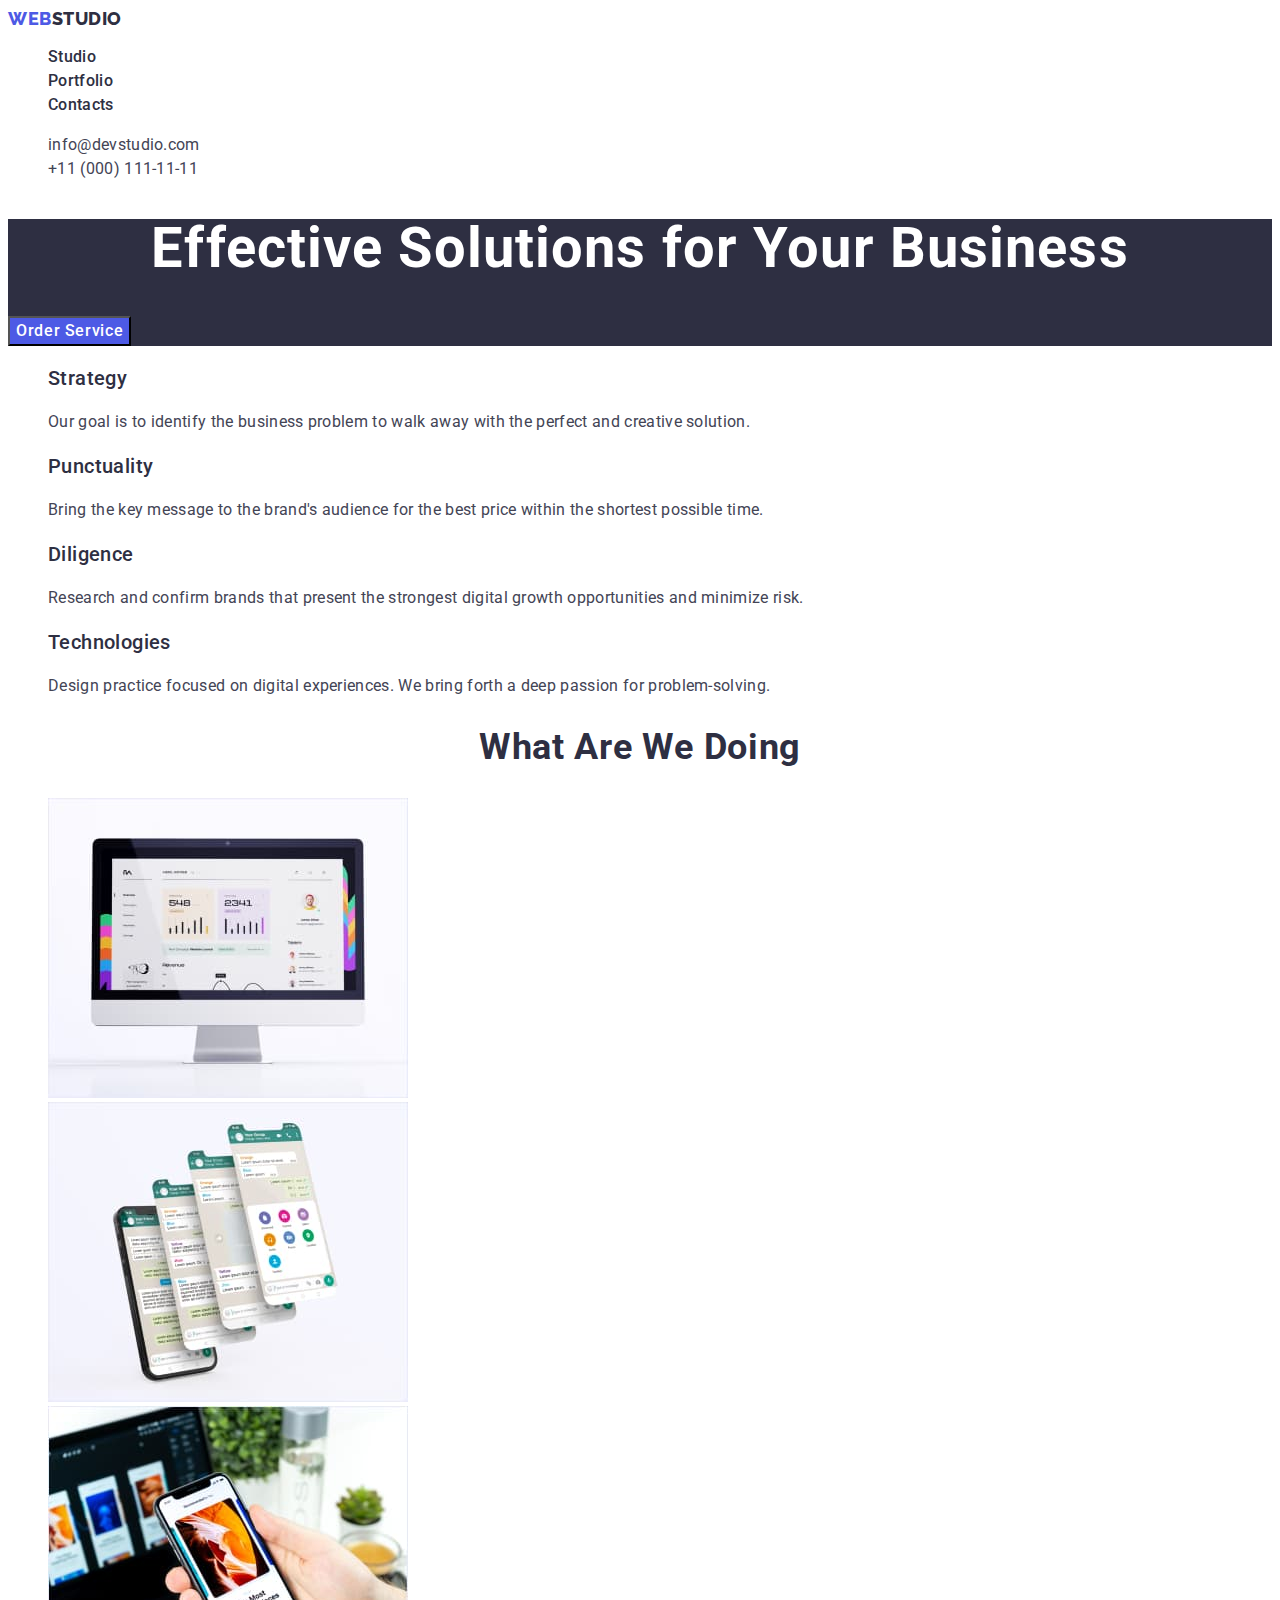
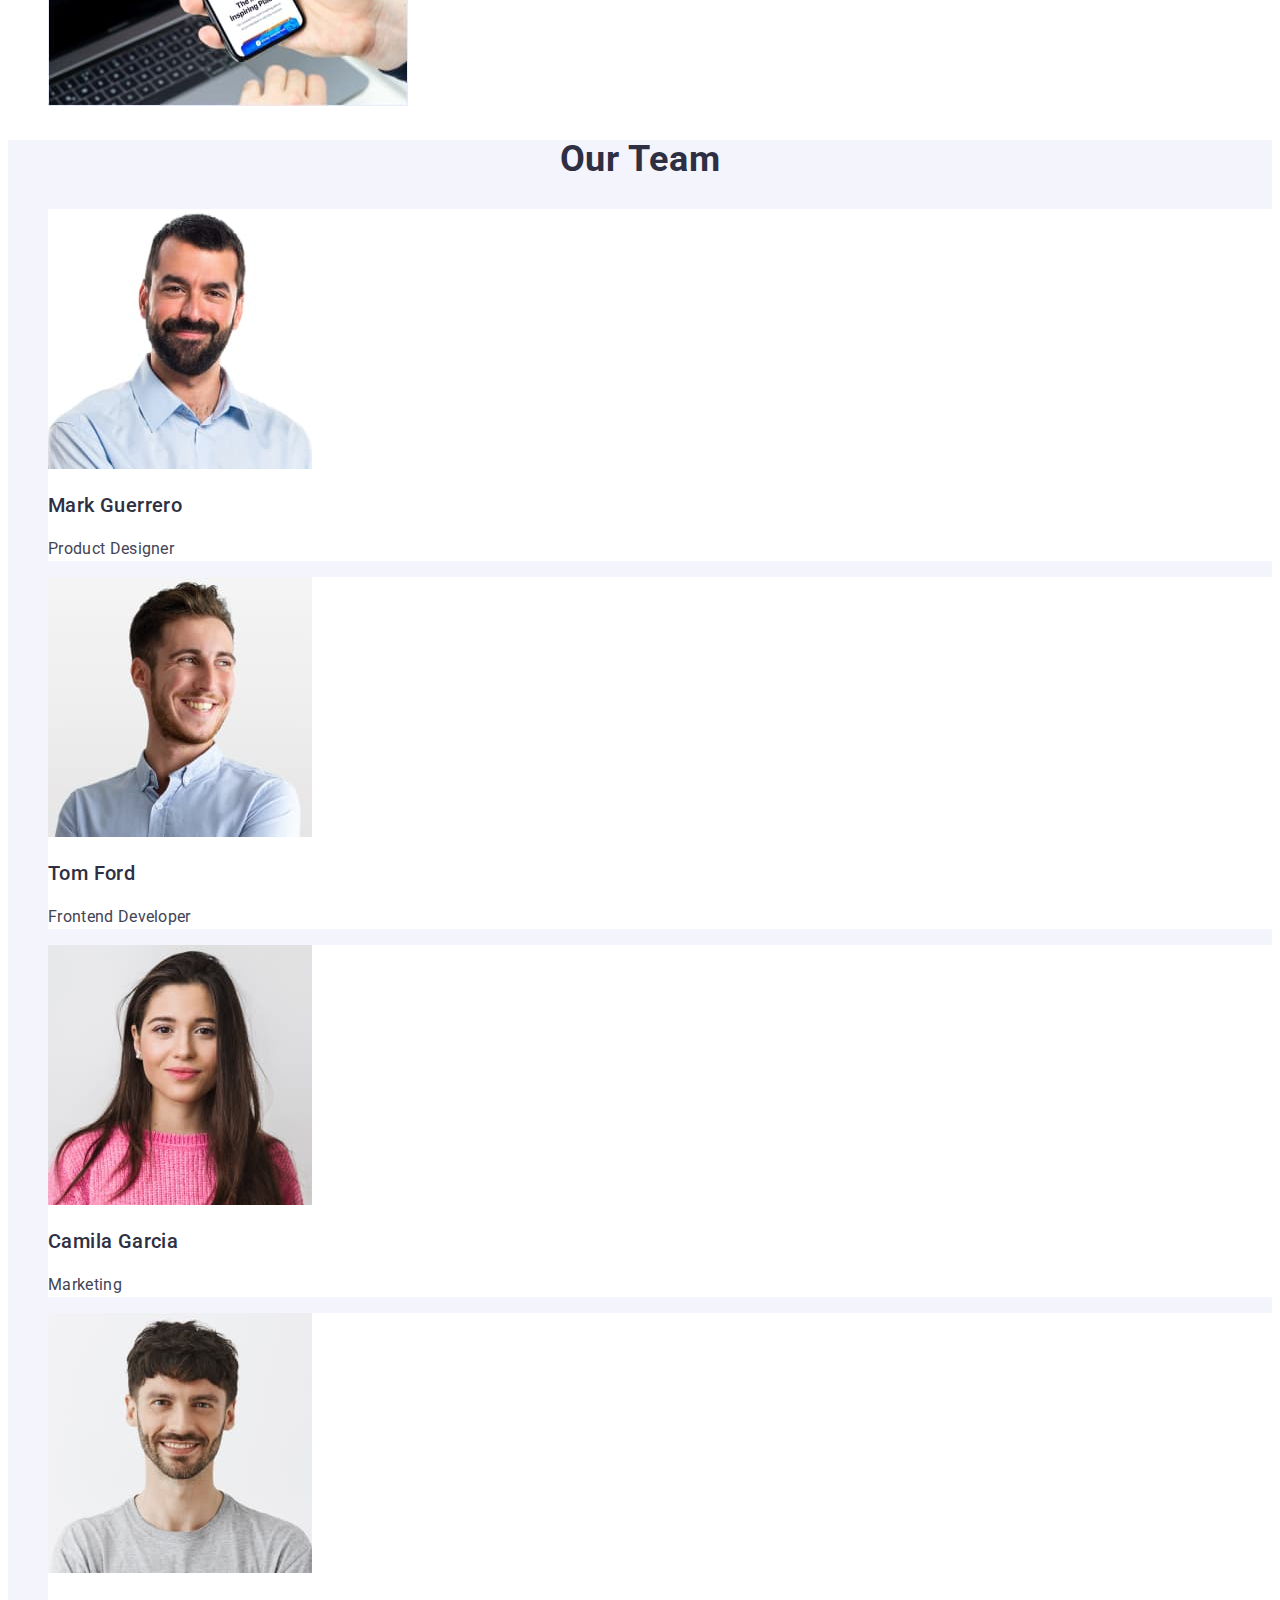
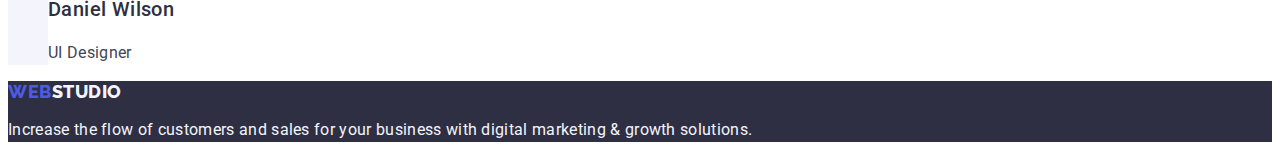
==== index.html @ 3f288031 "Initial commit" ====
<!DOCTYPE html>
<html lang="en">
  <head>
    <meta charset="UTF-8" />
    <meta http-equiv="X-UA-Compatible" content="IE=edge" />
    <meta name="viewport" content="width=device-width, initial-scale=1.0" />
    <title>Web Studio</title>
    <link rel="preconnect" href="https://fonts.googleapis.com" />
    <link rel="preconnect" href="https://fonts.gstatic.com" crossorigin />
    <link
      href="https://fonts.googleapis.com/css2?family=Raleway:wght@800&family=Roboto:wght@400;500;700&display=swap"
      rel="stylesheet"
    />
    <link rel="stylesheet" href="./css/styles.css" />
  </head>
  <body>
    <!-- Header -->
    <header class="page-header">
      <nav class="page-nav">
        <a class="logo link" href="./index.html"
          >Web<span class="logo-studio">Studio</span></a
        >
        <ul class="menu list">
          <li class="menu-item">
            <a class="menu-link link" href="./index.html">Studio</a>
          </li>
          <li class="menu-item">
            <a class="menu-link link" href="./portfolio.html">Portfolio</a>
          </li>
          <li class="menu-item">
            <a class="menu-link link" href="">Contacts</a>
          </li>
        </ul>
      </nav>
      <address class="header-address">
        <ul class="address list">
          <li>
            <a class="contact-link link" href="mailto:info@devstudio.com"
              >info@devstudio.com</a
            >
          </li>
          <li>
            <a class="contact-link link" href="tel:+110001111111"
              >+11 (000) 111-11-11</a
            >
          </li>
        </ul>
      </address>
    </header>
    <main>
      <!-- Hero -->
      <section class="hero">
        <h1 class="hero-title">Effective Solutions for Your Business</h1>
        <button class="hero-btn" type="button">Order Service</button>
      </section>
      <!-- Activities -->
      <section>
        <h2 class="activities-title" hidden>Mission</h2>
        <ul class="list">
          <li>
            <h3 class="subtitle">Strategy</h3>
            <p class="paragrapth">
              Our goal is to identify the business problem to walk away with the
              perfect and creative solution.
            </p>
          </li>
          <li>
            <h3 class="subtitle">Punctuality</h3>
            <p class="paragrapth">
              Bring the key message to the brand's audience for the best price
              within the shortest possible time.
            </p>
          </li>
          <li>
            <h3 class="subtitle">Diligence</h3>
            <p class="paragrapth">
              Research and confirm brands that present the strongest digital
              growth opportunities and minimize risk.
            </p>
          </li>
          <li>
            <h3 class="subtitle">Technologies</h3>
            <p class="paragrapth">
              Design practice focused on digital experiences. We bring forth a
              deep passion for problem-solving.
            </p>
          </li>
        </ul>
      </section>
      <!-- What are we doing -->
      <section>
        <h2 class="main-title doing-title">What are we doing</h2>
        <ul class="list">
          <li>
            <img
              src="./images/img_1.jpg"
              alt="computer monitor"
              width="360"
              height="300"
            />
          </li>
          <li>
            <img
              src="./images/img_2.jpg"
              alt="duplicate phone screens"
              width="360"
              height="300"
            />
          </li>
          <li>
            <img
              src="./images/img_3.jpg"
              alt="sync your phone and computer"
              width="360"
              height="300"
            />
          </li>
        </ul>
      </section>
      <!-- Our Team -->
      <section class="our-team">
        <h2 class="main-title doing-title">Our Team</h2>
        <ul class="list">
          <li class="team-background">
            <img
              src="./images/master1.jpg"
              alt="photo man"
              width="264"
              height="260"
            />
            <h3 class="subtitle">Mark Guerrero</h3>
            <p class="paragrapth">Product Designer</p>
          </li>
          <li class="team-background">
            <img
              src="./images/master2.jpg"
              alt="photo man"
              width="264"
              height="260"
            />
            <h3 class="subtitle">Tom Ford</h3>
            <p class="paragrapth">Frontend Developer</p>
          </li>
          <li class="team-background">
            <img
              src="./images/master3.jpg"
              alt="photo woman"
              width="264"
              height="260"
            />
            <h3 class="subtitle">Camila Garcia</h3>
            <p class="paragrapth">Marketing</p>
          </li>
          <li class="team-background">
            <img
              src="./images/master4.jpg"
              alt="photo man"
              width="264"
              height="260"
            />
            <h3 class="subtitle">Daniel Wilson</h3>
            <p class="paragrapth">UI Designer</p>
          </li>
        </ul>
      </section>
    </main>
    <!-- Footer -->
    <footer class="footer">
      <a class="logo link" href="./index.html">
        Web<span class="logo-studio-footer">Studio</span></a
      >
      <p class="footer-paragrapth paragrapth">
        Increase the flow of customers and sales for your business with digital
        marketing & growth solutions.
      </p>
    </footer>
  </body>
</html>
---- css/styles.css ----
:root {
  --primary-brand: #4d5ae5;
  --overlays-shadows-headings: #2e2f42;
  --body-text: #434455;
  --header-background: #ffffff;
  --backgrounds: #f4f4fd;
  --ctas: #404bbf;
  --accent-color: #e7e9fc;
}
body {
  font-family: "Roboto", sans-serif;
  color: var(--body-text);
  background: var(--header-background);
}
.list {
  list-style: none;
}
.link {
  text-decoration: none;
}

.subtitle {
  font-weight: 500;
  font-size: 20px;
  line-height: 1.2;
  letter-spacing: 0.02em;
  color: var(--overlays-shadows-headings);
}
.paragrapth {
  font-size: 16px;
  line-height: 1.5;
  letter-spacing: 0.02em;
  color: var(--body-text);
}
.main-title {
  font-size: 36px;
  line-height: 40px;
  letter-spacing: 0.02em;
}
.team-background {
  background: var(--header-background);
}
/* Header */
.logo {
  font-family: "Raleway", sans-serif;
  font-weight: 800;
  font-size: 18px;
  line-height: 1.17;
  letter-spacing: 0.03em;
  text-transform: uppercase;
  color: var(--primary-brand);
}
.logo:hover,
.logo:focus {
  color: var(--ctas);
}
.logo-studio {
  color: var(--overlays-shadows-headings);
}
.logo-studio:hover,
.logo-studio:focus {
  color: var(--ctas);
}

.menu-link {
  font-weight: 500;
  font-size: 16px;
  line-height: 1.5;
  letter-spacing: 0.02em;
  color: var(--overlays-shadows-headings);
}
.menu-link:hover,
.menu-link:focus {
  color: var(--ctas);
}
.header-address {
  font-style: normal;
}
.contact-link {
  font-size: 16px;
  line-height: 1.5;
  letter-spacing: 0.02em;
  color: var(--body-text);
}

.contact-link:hover,
.contact-link:focus {
  color: var(--ctas);
}

/* Hero */
.hero {
  background: var(--overlays-shadows-headings);
}
.hero-title {
  font-size: 56px;
  line-height: 1.07;
  letter-spacing: 0.02em;
  text-align: center;
  color: var(--header-background);
  background: var(--overlays-shadows-headings);
}
.hero-btn {
  font-family: inherit;
  font-weight: 500;
  font-size: 16px;
  line-height: 1.5;
  letter-spacing: 0.04em;
  color: var(--header-background);
  cursor: pointer;
  background: var(--primary-brand);
}
.hero-btn:hover,
.hero-btn:focus {
  background-color: var(--ctas);
  color: var(--header-background);
}
/* What are we doing */
.doing-title {
  line-height: 1.11;
  color: var(--overlays-shadows-headings);
  text-align: center;
  text-transform: capitalize;
}

/* Our Team */
.our-team {
  background: var(--backgrounds);
}

/* Footer */
.footer {
  background: var(--overlays-shadows-headings);
}
.logo-studio-footer {
  color: var(--backgrounds);
}
.logo-studio-footer:hover,
.logo-studio-footer:focus {
  color: var(--ctas);
}
.footer-paragrapth {
  color: var(--backgrounds);
  /* background: var(--overlays-shadows-headings); */
}

/* Portfolio */
.navigation-portfolio-btn {
  font-family: "Roboto", sans-serif;
  font-weight: 500;
  font-size: 16px;
  line-height: 1.5;
  letter-spacing: 0.04em;
  cursor: pointer;
  color: var(--primary-brand);
  background: var(--backgrounds);
}
.navigation-portfolio-btn:hover,
.navigation-portfolio-btn:focus {
  color: var(--header-background);
  background-color: var(--ctas);
}
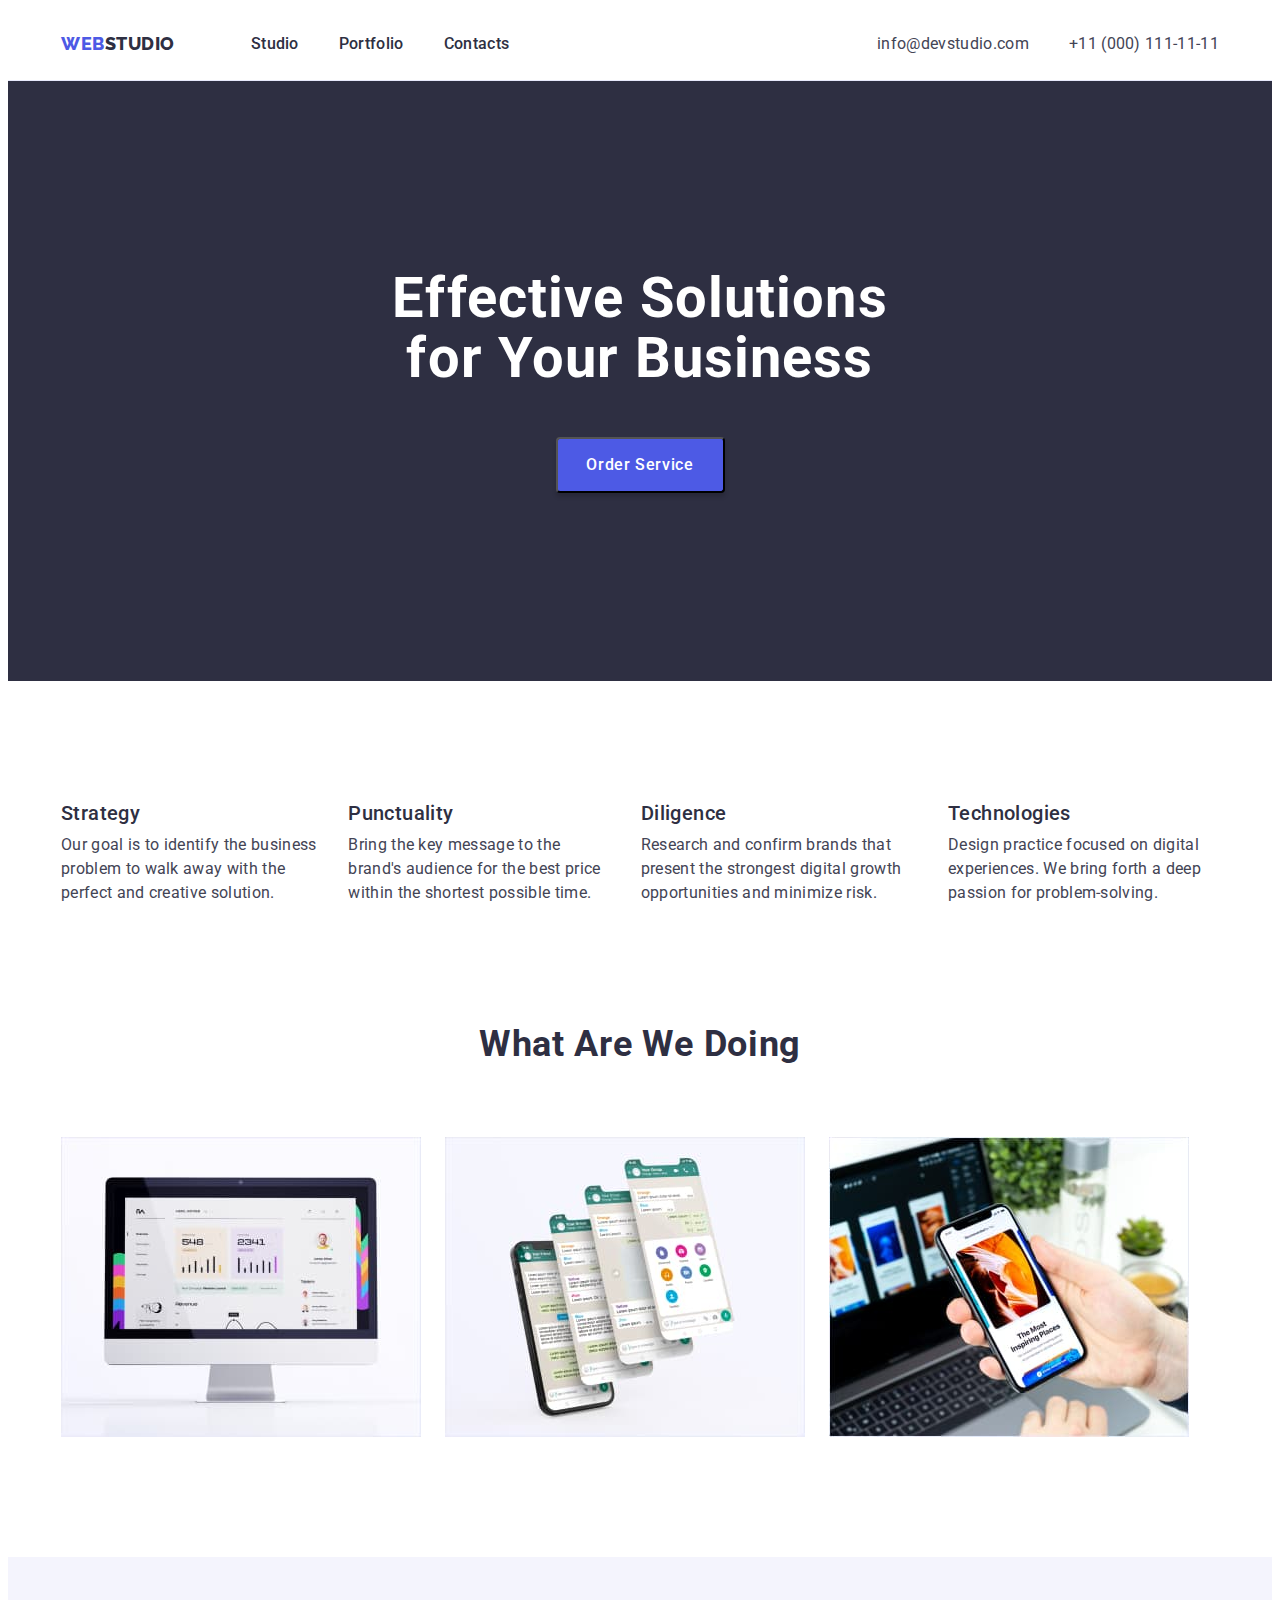
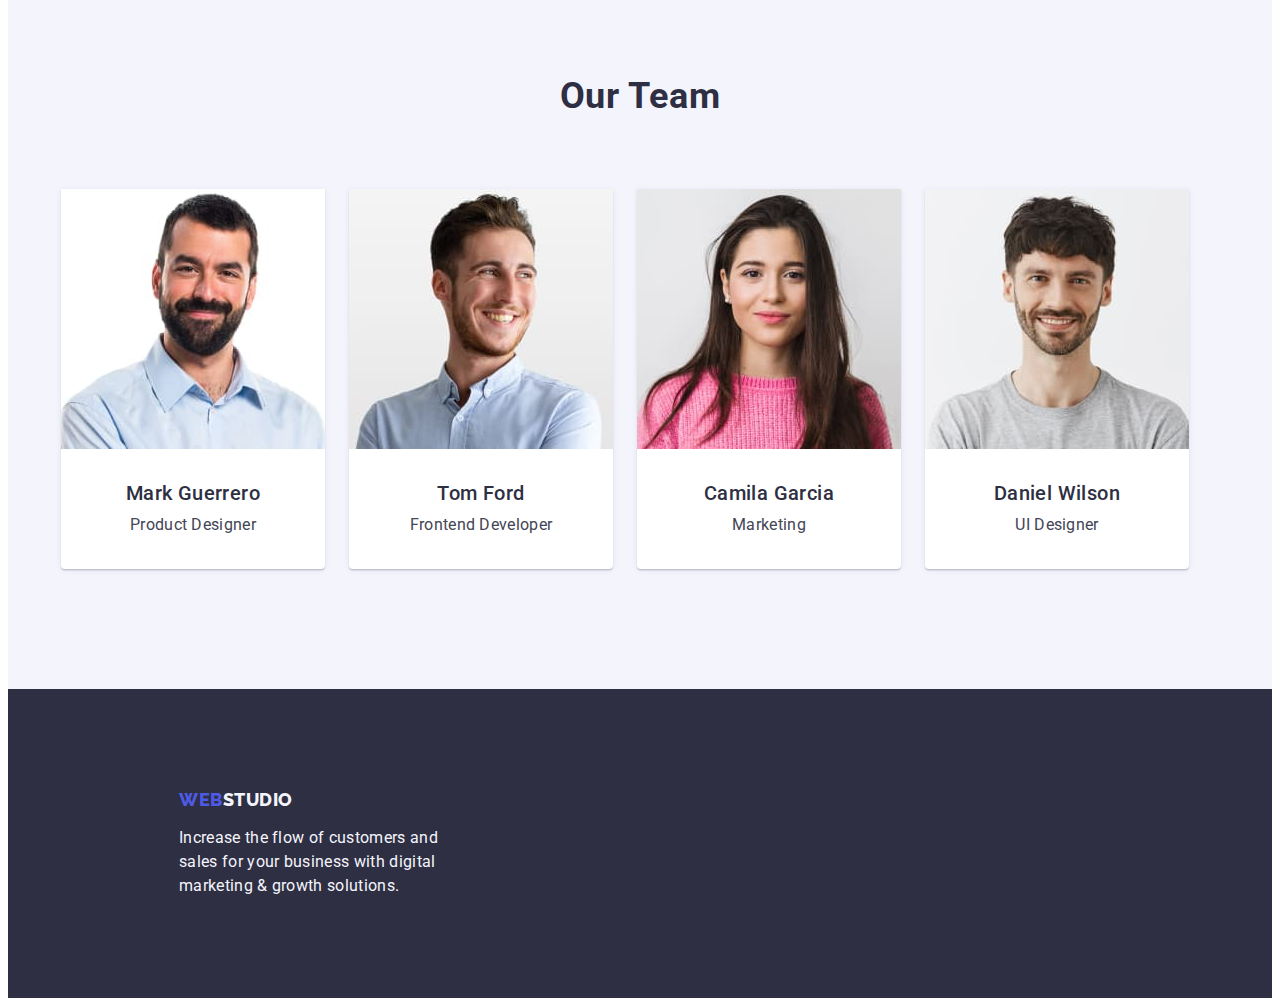
==== commit cdc1af98: "Add flexbox" ====
--- a/index.html
+++ b/index.html
@@ -11,168 +11,187 @@
       href="https://fonts.googleapis.com/css2?family=Raleway:wght@800&family=Roboto:wght@400;500;700&display=swap"
       rel="stylesheet"
     />
+    <link
+      rel="stylesheet"
+      href="https://cdnjs.cloudflare.com/ajax/libs/modern-normalize/2.0.0/modern-normalize.min.css"
+      integrity="sha512-4xo8blKMVCiXpTaLzQSLSw3KFOVPWhm/TRtuPVc4WG6kUgjH6J03IBuG7JZPkcWMxJ5huwaBpOpnwYElP/m6wg=="
+      crossorigin="anonymous"
+      referrerpolicy="no-referrer"
+    />
     <link rel="stylesheet" href="./css/styles.css" />
   </head>
   <body>
     <!-- Header -->
     <header class="page-header">
-      <nav class="page-nav">
-        <a class="logo link" href="./index.html"
-          >Web<span class="logo-studio">Studio</span></a
-        >
-        <ul class="menu list">
-          <li class="menu-item">
-            <a class="menu-link link" href="./index.html">Studio</a>
-          </li>
-          <li class="menu-item">
-            <a class="menu-link link" href="./portfolio.html">Portfolio</a>
-          </li>
-          <li class="menu-item">
-            <a class="menu-link link" href="">Contacts</a>
-          </li>
-        </ul>
-      </nav>
-      <address class="header-address">
-        <ul class="address list">
-          <li>
-            <a class="contact-link link" href="mailto:info@devstudio.com"
-              >info@devstudio.com</a
-            >
-          </li>
-          <li>
-            <a class="contact-link link" href="tel:+110001111111"
-              >+11 (000) 111-11-11</a
-            >
-          </li>
-        </ul>
-      </address>
+      <div class="container header-container">
+        <nav class="page-nav">
+          <a class="logo link" href="./index.html"
+            >Web<span class="logo-studio">Studio</span></a
+          >
+          <ul class="menu list">
+            <li class="menu-item">
+              <a class="menu-link link" href="./index.html">Studio</a>
+            </li>
+            <li class="menu-item">
+              <a class="menu-link link" href="./portfolio.html">Portfolio</a>
+            </li>
+            <li class="menu-item">
+              <a class="menu-link link" href="">Contacts</a>
+            </li>
+          </ul>
+        </nav>
+        <address class="header-address">
+          <ul class="address list">
+            <li>
+              <a class="contact-link link" href="mailto:info@devstudio.com"
+                >info@devstudio.com</a
+              >
+            </li>
+            <li>
+              <a class="contact-link link" href="tel:+110001111111"
+                >+11 (000) 111-11-11</a
+              >
+            </li>
+          </ul>
+        </address>
+      </div>
     </header>
     <main>
       <!-- Hero -->
       <section class="hero">
-        <h1 class="hero-title">Effective Solutions for Your Business</h1>
-        <button class="hero-btn" type="button">Order Service</button>
+        <div class="container hero-container">
+          <h1 class="hero-title">Effective Solutions for Your Business</h1>
+          <button class="hero-btn" type="button">Order Service</button>
+        </div>
       </section>
       <!-- Activities -->
-      <section>
-        <h2 class="activities-title" hidden>Mission</h2>
-        <ul class="list">
-          <li>
-            <h3 class="subtitle">Strategy</h3>
-            <p class="paragrapth">
-              Our goal is to identify the business problem to walk away with the
-              perfect and creative solution.
-            </p>
-          </li>
-          <li>
-            <h3 class="subtitle">Punctuality</h3>
-            <p class="paragrapth">
-              Bring the key message to the brand's audience for the best price
-              within the shortest possible time.
-            </p>
-          </li>
-          <li>
-            <h3 class="subtitle">Diligence</h3>
-            <p class="paragrapth">
-              Research and confirm brands that present the strongest digital
-              growth opportunities and minimize risk.
-            </p>
-          </li>
-          <li>
-            <h3 class="subtitle">Technologies</h3>
-            <p class="paragrapth">
-              Design practice focused on digital experiences. We bring forth a
-              deep passion for problem-solving.
-            </p>
-          </li>
-        </ul>
+      <section class="activities">
+        <div class="activities-container container">
+          <h2 class="activities-title" hidden>Mission</h2>
+          <ul class="activities-list list">
+            <li>
+              <h3 class="activities-subtitle subtitle">Strategy</h3>
+              <p class="paragrapth">
+                Our goal is to identify the business problem to walk away with
+                the perfect and creative solution.
+              </p>
+            </li>
+            <li>
+              <h3 class="activities-subtitle subtitle">Punctuality</h3>
+              <p class="paragrapth">
+                Bring the key message to the brand's audience for the best price
+                within the shortest possible time.
+              </p>
+            </li>
+            <li>
+              <h3 class="activities-subtitle subtitle">Diligence</h3>
+              <p class="paragrapth">
+                Research and confirm brands that present the strongest digital
+                growth opportunities and minimize risk.
+              </p>
+            </li>
+            <li>
+              <h3 class="activities-subtitle subtitle">Technologies</h3>
+              <p class="paragrapth">
+                Design practice focused on digital experiences. We bring forth a
+                deep passion for problem-solving.
+              </p>
+            </li>
+          </ul>
+        </div>
       </section>
       <!-- What are we doing -->
-      <section>
-        <h2 class="main-title doing-title">What are we doing</h2>
-        <ul class="list">
-          <li>
-            <img
-              src="./images/img_1.jpg"
-              alt="computer monitor"
-              width="360"
-              height="300"
-            />
-          </li>
-          <li>
-            <img
-              src="./images/img_2.jpg"
-              alt="duplicate phone screens"
-              width="360"
-              height="300"
-            />
-          </li>
-          <li>
-            <img
-              src="./images/img_3.jpg"
-              alt="sync your phone and computer"
-              width="360"
-              height="300"
-            />
-          </li>
-        </ul>
+      <section class="doing">
+        <div class="container">
+          <h2 class="main-title doing-title">What are we doing</h2>
+          <ul class="doing-list list">
+            <li>
+              <img
+                src="./images/img_1.jpg"
+                alt="computer monitor"
+                width="360"
+                height="300"
+              />
+            </li>
+            <li>
+              <img
+                src="./images/img_2.jpg"
+                alt="duplicate phone screens"
+                width="360"
+                height="300"
+              />
+            </li>
+            <li>
+              <img
+                src="./images/img_3.jpg"
+                alt="sync your phone and computer"
+                width="360"
+                height="300"
+              />
+            </li>
+          </ul>
+        </div>
       </section>
       <!-- Our Team -->
       <section class="our-team">
-        <h2 class="main-title doing-title">Our Team</h2>
-        <ul class="list">
-          <li class="team-background">
-            <img
-              src="./images/master1.jpg"
-              alt="photo man"
-              width="264"
-              height="260"
-            />
-            <h3 class="subtitle">Mark Guerrero</h3>
-            <p class="paragrapth">Product Designer</p>
-          </li>
-          <li class="team-background">
-            <img
-              src="./images/master2.jpg"
-              alt="photo man"
-              width="264"
-              height="260"
-            />
-            <h3 class="subtitle">Tom Ford</h3>
-            <p class="paragrapth">Frontend Developer</p>
-          </li>
-          <li class="team-background">
-            <img
-              src="./images/master3.jpg"
-              alt="photo woman"
-              width="264"
-              height="260"
-            />
-            <h3 class="subtitle">Camila Garcia</h3>
-            <p class="paragrapth">Marketing</p>
-          </li>
-          <li class="team-background">
-            <img
-              src="./images/master4.jpg"
-              alt="photo man"
-              width="264"
-              height="260"
-            />
-            <h3 class="subtitle">Daniel Wilson</h3>
-            <p class="paragrapth">UI Designer</p>
-          </li>
-        </ul>
+        <div class="container">
+          <h2 class="main-title doing-title">Our Team</h2>
+          <ul class="team-list list">
+            <li class="list-team team-background">
+              <img
+                src="./images/master1.jpg"
+                alt="photo man"
+                width="264"
+                height="260"
+              />
+              <h3 class="team-subtitle subtitle">Mark Guerrero</h3>
+              <p class="team-paragrapth paragrapth">Product Designer</p>
+            </li>
+            <li class="list-team team-background">
+              <img
+                src="./images/master2.jpg"
+                alt="photo man"
+                width="264"
+                height="260"
+              />
+              <h3 class="team-subtitle subtitle">Tom Ford</h3>
+              <p class="team-paragrapth paragrapth">Frontend Developer</p>
+            </li>
+            <li class="list-team team-background">
+              <img
+                src="./images/master3.jpg"
+                alt="photo woman"
+                width="264"
+                height="260"
+              />
+              <h3 class="team-subtitle subtitle">Camila Garcia</h3>
+              <p class="team-paragrapth paragrapth">Marketing</p>
+            </li>
+            <li class="list-team team-background">
+              <img
+                src="./images/master4.jpg"
+                alt="photo man"
+                width="264"
+                height="260"
+              />
+              <h3 class="team-subtitle subtitle">Daniel Wilson</h3>
+              <p class="team-paragrapth paragrapth">UI Designer</p>
+            </li>
+          </ul>
+        </div>
       </section>
     </main>
     <!-- Footer -->
     <footer class="footer">
-      <a class="logo link" href="./index.html">
-        Web<span class="logo-studio-footer">Studio</span></a
-      >
-      <p class="footer-paragrapth paragrapth">
-        Increase the flow of customers and sales for your business with digital
-        marketing & growth solutions.
-      </p>
+      <div class="container">
+        <a class="logo-footer logo link" href="./index.html">
+          Web<span class="logo-studio-footer">Studio</span></a
+        >
+        <p class="footer-paragrapth paragrapth">
+          Increase the flow of customers and sales for your business with
+          digital marketing & growth solutions.
+        </p>
+      </div>
     </footer>
   </body>
 </html>
--- a/css/styles.css
+++ b/css/styles.css
@@ -12,6 +12,30 @@
   color: var(--body-text);
   background: var(--header-background);
 }
+p,
+h1,
+h2,
+h3,
+h4,
+h5,
+h6 {
+  margin: 0;
+}
+ul {
+  margin: 0;
+  padding: 0;
+}
+img {
+  display: block;
+  max-width: 100%;
+}
+.container {
+  width: 1158px;
+  padding-left: 15px;
+  padding-right: 15px;
+  margin: 0 auto;
+  /* outline: 2px solid red; */
+}
 .list {
   list-style: none;
 }
@@ -41,6 +65,17 @@
   background: var(--header-background);
 }
 /* Header */
+.page-header {
+  border-bottom: 1px solid var(--accent-color);
+}
+.header-container {
+  display: flex;
+  align-items: center;
+}
+.page-nav {
+  display: flex;
+  align-items: center;
+}
 .logo {
   font-family: "Raleway", sans-serif;
   font-weight: 800;
@@ -49,7 +84,9 @@
   letter-spacing: 0.03em;
   text-transform: uppercase;
   color: var(--primary-brand);
-}
+  margin-right: 76px;
+}
+
 .logo:hover,
 .logo:focus {
   color: var(--ctas);
@@ -61,6 +98,12 @@
 .logo-studio:focus {
   color: var(--ctas);
 }
+.menu {
+  display: flex;
+  gap: 40px;
+  padding-top: 24px;
+  padding-bottom: 24px;
+}
 
 .menu-link {
   font-weight: 500;
@@ -75,6 +118,12 @@
 }
 .header-address {
   font-style: normal;
+  margin-left: auto;
+  display: flex;
+}
+.address {
+  display: flex;
+  gap: 40px;
 }
 .contact-link {
   font-size: 16px;
@@ -91,6 +140,7 @@
 /* Hero */
 .hero {
   background: var(--overlays-shadows-headings);
+  padding: 188px 0;
 }
 .hero-title {
   font-size: 56px;
@@ -99,8 +149,15 @@
   text-align: center;
   color: var(--header-background);
   background: var(--overlays-shadows-headings);
+  width: 496px;
+  margin: 0 auto;
+  margin-bottom: 48px;
 }
 .hero-btn {
+  display: block;
+  margin: 0 auto;
+  min-width: 169px;
+  height: 56px;
   font-family: inherit;
   font-weight: 500;
   font-size: 16px;
@@ -109,28 +166,70 @@
   color: var(--header-background);
   cursor: pointer;
   background: var(--primary-brand);
+  border-radius: 4px;
+  box-shadow: 0px 4px 4px rgba(0, 0, 0, 0.15);
 }
 .hero-btn:hover,
 .hero-btn:focus {
   background-color: var(--ctas);
   color: var(--header-background);
 }
+/* Activities */
+.activities {
+  /* padding: 120px 0; */
+  padding-top: 120px;
+}
+.activities-list {
+  display: flex;
+  gap: 24px;
+}
+.activities-subtitle {
+  margin-bottom: 8px;
+}
+
 /* What are we doing */
+.doing {
+  padding: 120px 0;
+}
 .doing-title {
   line-height: 1.11;
   color: var(--overlays-shadows-headings);
   text-align: center;
   text-transform: capitalize;
-}
-
+  margin-bottom: 72px;
+}
+.doing-list {
+  display: flex;
+  gap: 24px;
+}
 /* Our Team */
 .our-team {
   background: var(--backgrounds);
+  padding-top: 120px;
+  padding-bottom: 120px;
+}
+.team-list {
+  display: flex;
+  gap: 24px;
+  text-align: center;
+}
+.list-team {
+  box-shadow: 0px 1px 6px rgba(46, 47, 66, 0.08),
+    0px 1px 1px rgba(46, 47, 66, 0.16), 0px 2px 1px rgba(46, 47, 66, 0.08);
+  border-radius: 0px 0px 4px 4px;
+}
+.team-subtitle {
+  margin-top: 32px;
+  margin-bottom: 8px;
+}
+.team-paragrapth {
+  margin-bottom: 32px;
 }
 
 /* Footer */
 .footer {
   background: var(--overlays-shadows-headings);
+  padding: 100px 156px;
 }
 .logo-studio-footer {
   color: var(--backgrounds);
@@ -139,12 +238,26 @@
 .logo-studio-footer:focus {
   color: var(--ctas);
 }
+.logo-footer {
+  margin-bottom: 16px;
+  display: block;
+}
 .footer-paragrapth {
   color: var(--backgrounds);
-  /* background: var(--overlays-shadows-headings); */
+  background: var(--overlays-shadows-headings);
+  width: 264px;
 }
 
 /* Portfolio */
+.portfolio-list-bottom {
+  padding-top: 96px;
+  padding-bottom: 72px;
+}
+.portfolio-list {
+  display: flex;
+  gap: 24px;
+  justify-content: center;
+}
 .navigation-portfolio-btn {
   font-family: "Roboto", sans-serif;
   font-weight: 500;
@@ -154,9 +267,47 @@
   cursor: pointer;
   color: var(--primary-brand);
   background: var(--backgrounds);
+  border: 1px solid var(--accent-color);
+  border-radius: 4px;
+  padding: 12px 24px;
 }
 .navigation-portfolio-btn:hover,
 .navigation-portfolio-btn:focus {
   color: var(--header-background);
   background-color: var(--ctas);
 }
+
+.portfolio-subtitle {
+  margin: 0;
+}
+.portfolio-paragrapth {
+  margin-bottom: 32px;
+  margin-top: 8px;
+}
+.portfolio {
+  padding-bottom: 120px;
+  margin-left: auto;
+  margin-right: auto;
+  width: 1128px;
+}
+
+.portfolio-menu {
+  display: flex;
+  gap: 24px;
+  flex-wrap: wrap;
+}
+.list-portfolio {
+  flex-basis: calc((100%- 48) / 3);
+}
+.card-image {
+  display: block;
+}
+.portfolio-card {
+  border: 1px solid #e7e9fc;
+  border-top: none;
+  padding-top: 32px;
+  margin-bottom: 48px;
+}
+img {
+  display: block;
+}
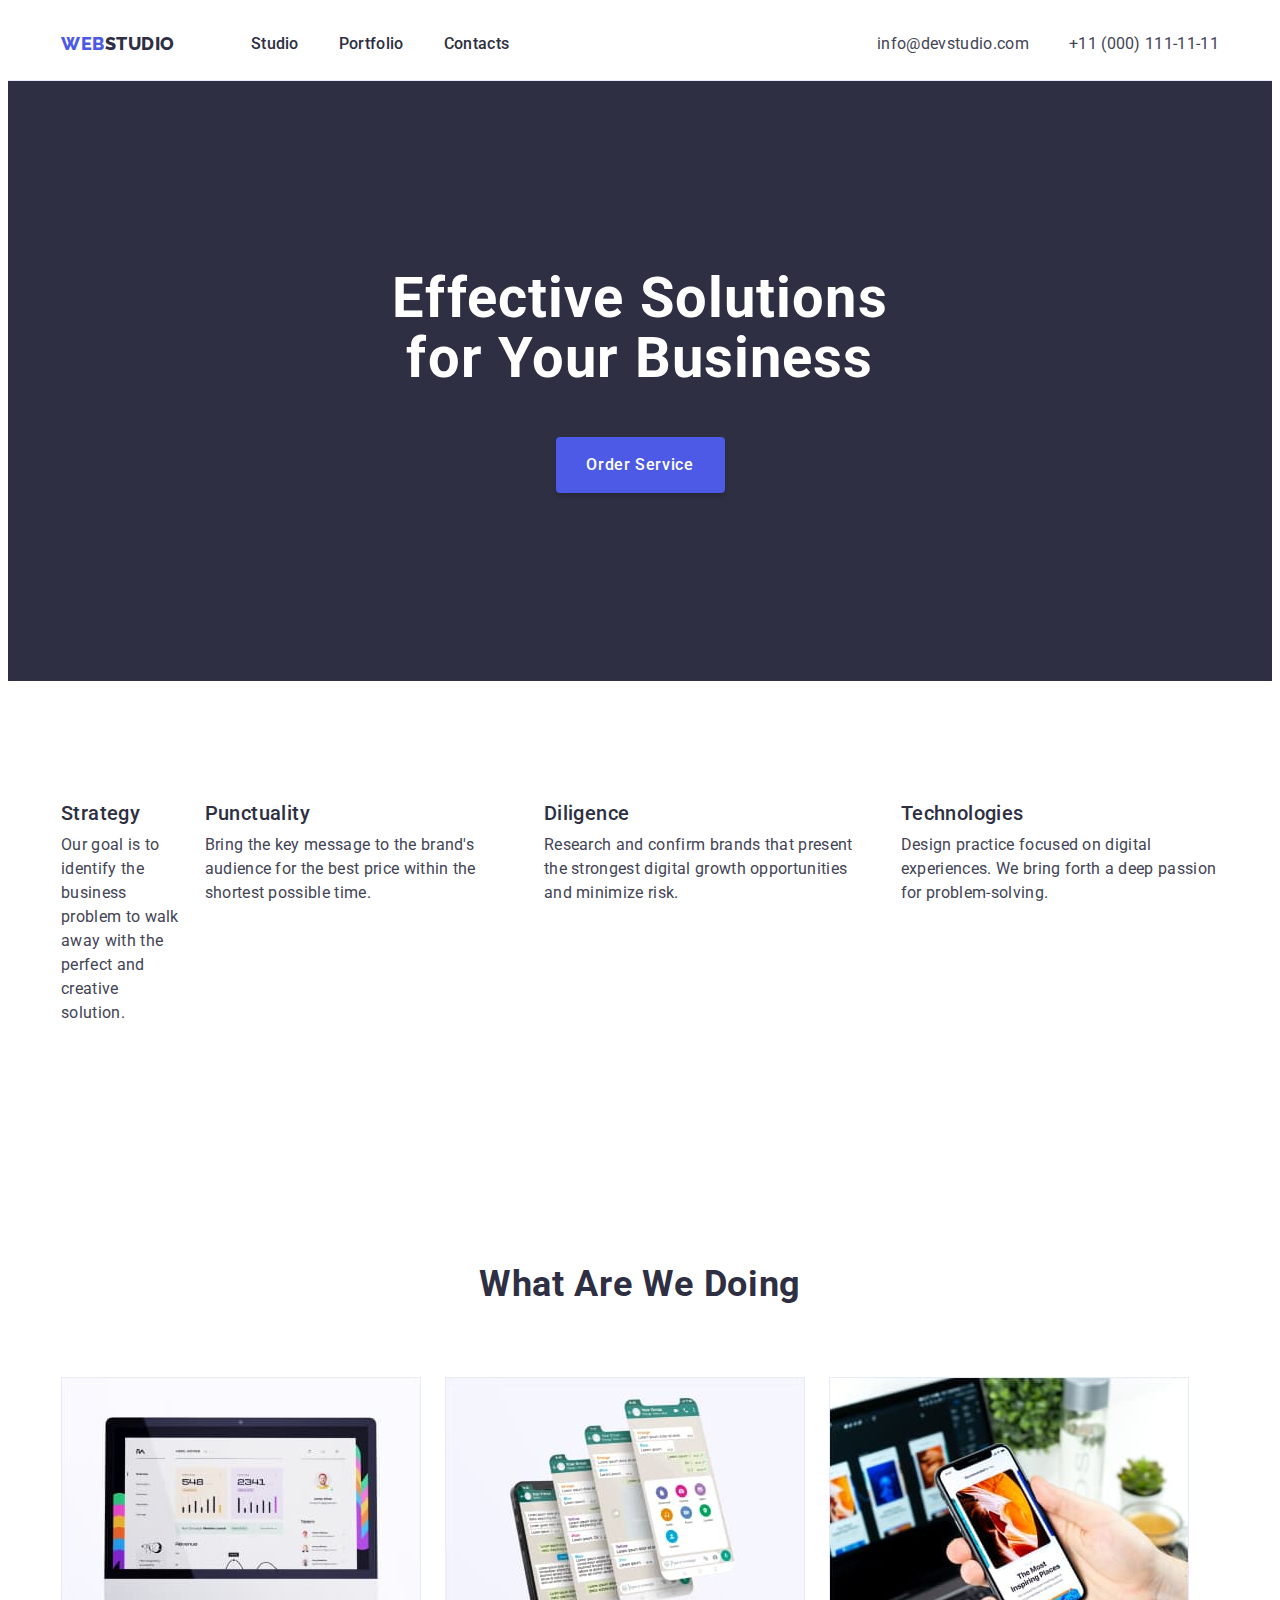
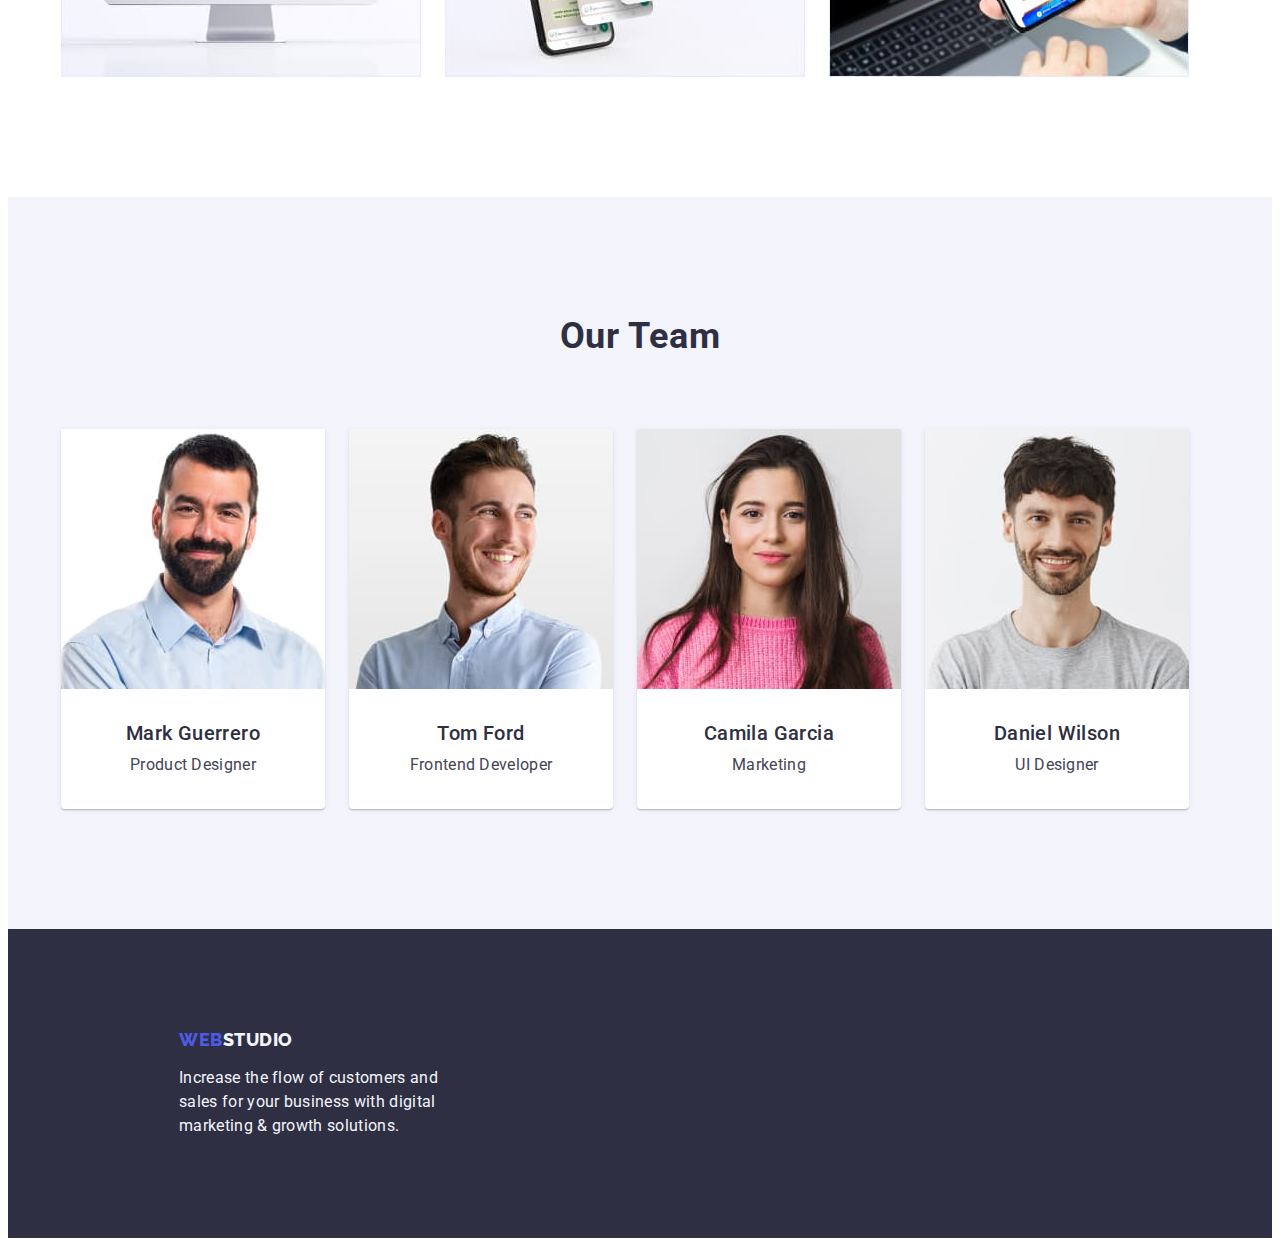
==== commit 33aef5a7: "correct 2 section" ====
--- a/index.html
+++ b/index.html
@@ -69,7 +69,7 @@
         <div class="activities-container container">
           <h2 class="activities-title" hidden>Mission</h2>
           <ul class="activities-list list">
-            <li>
+            <li class="active-list">
               <h3 class="activities-subtitle subtitle">Strategy</h3>
               <p class="paragrapth">
                 Our goal is to identify the business problem to walk away with
--- a/css/styles.css
+++ b/css/styles.css
@@ -112,6 +112,7 @@
   letter-spacing: 0.02em;
   color: var(--overlays-shadows-headings);
 }
+
 .menu-link:hover,
 .menu-link:focus {
   color: var(--ctas);
@@ -149,7 +150,7 @@
   text-align: center;
   color: var(--header-background);
   background: var(--overlays-shadows-headings);
-  width: 496px;
+  max-width: 496px;
   margin: 0 auto;
   margin-bottom: 48px;
 }
@@ -168,6 +169,7 @@
   background: var(--primary-brand);
   border-radius: 4px;
   box-shadow: 0px 4px 4px rgba(0, 0, 0, 0.15);
+  border: none;
 }
 .hero-btn:hover,
 .hero-btn:focus {
@@ -176,12 +178,14 @@
 }
 /* Activities */
 .activities {
-  /* padding: 120px 0; */
-  padding-top: 120px;
+  padding: 120px 0;
 }
 .activities-list {
   display: flex;
   gap: 24px;
+}
+.active-list {
+  flex-basis: calc((100% - 3 * 24px) / 4);
 }
 .activities-subtitle {
   margin-bottom: 8px;
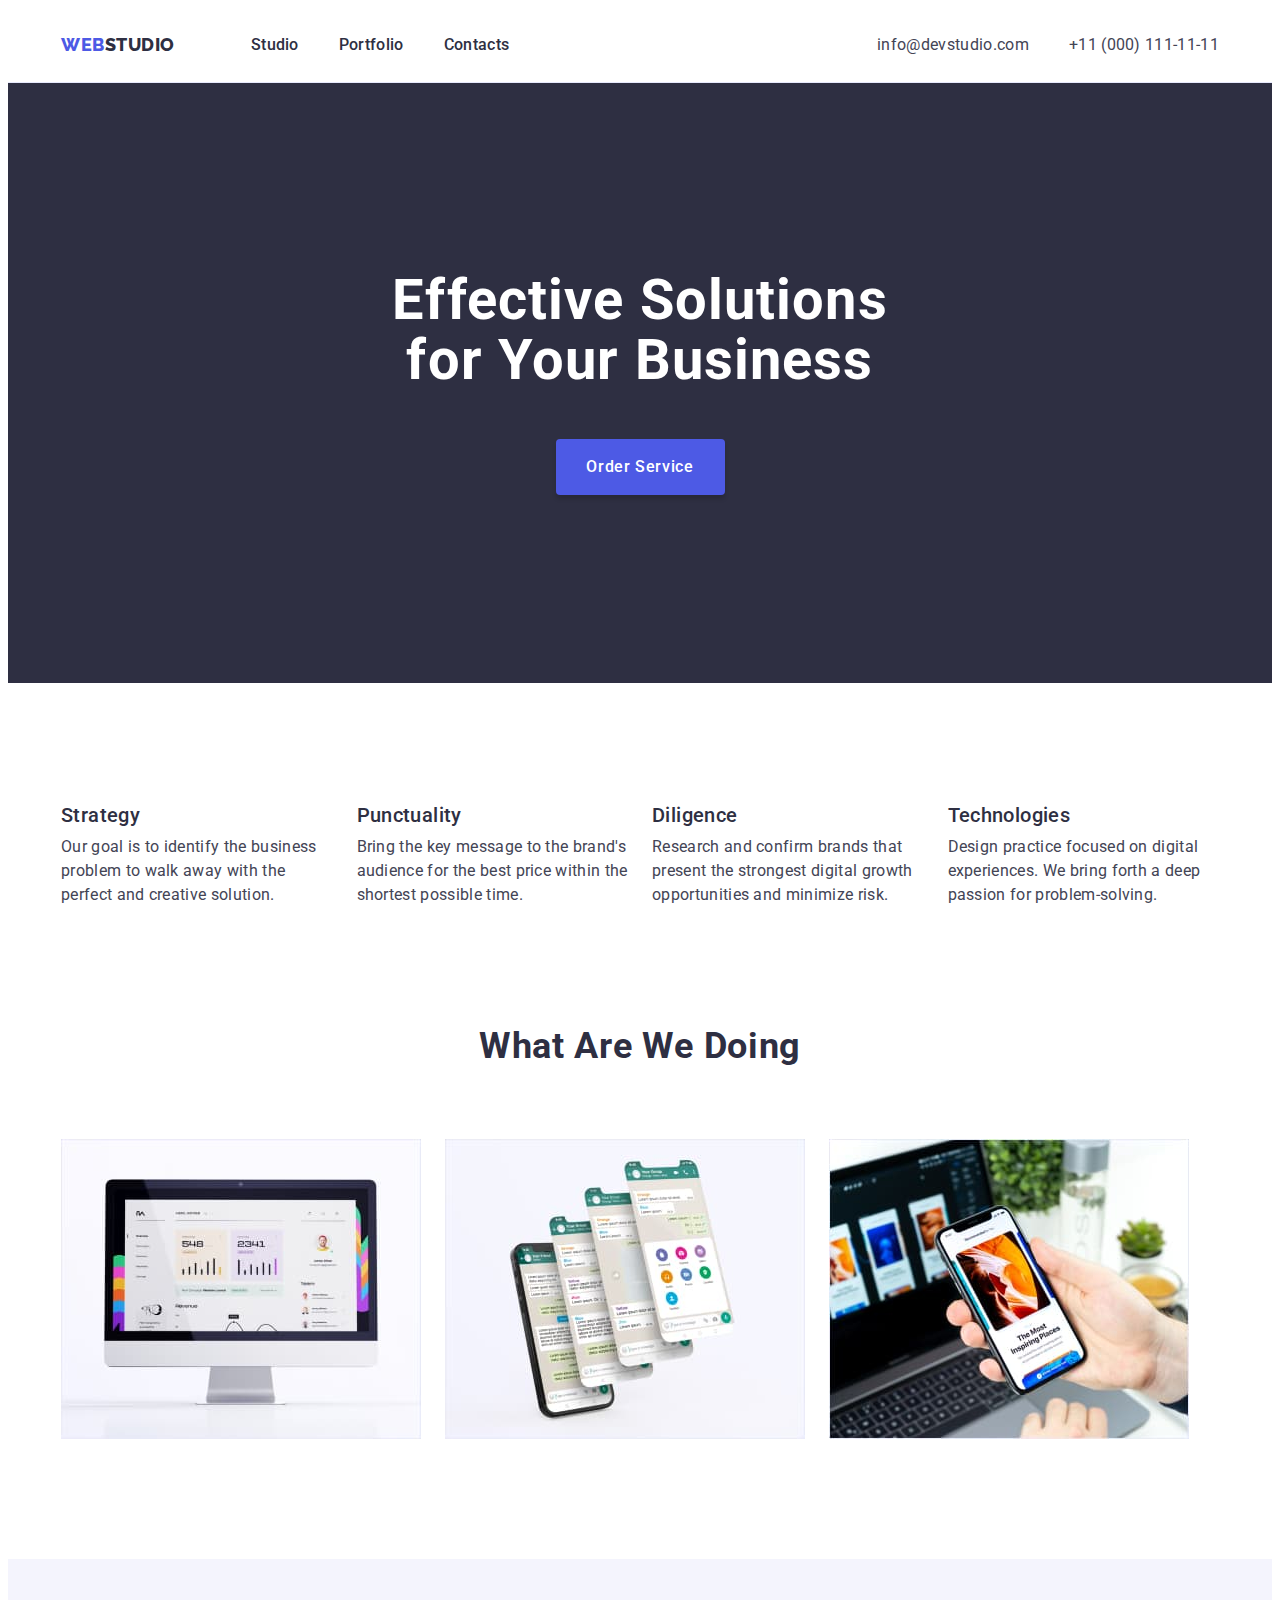
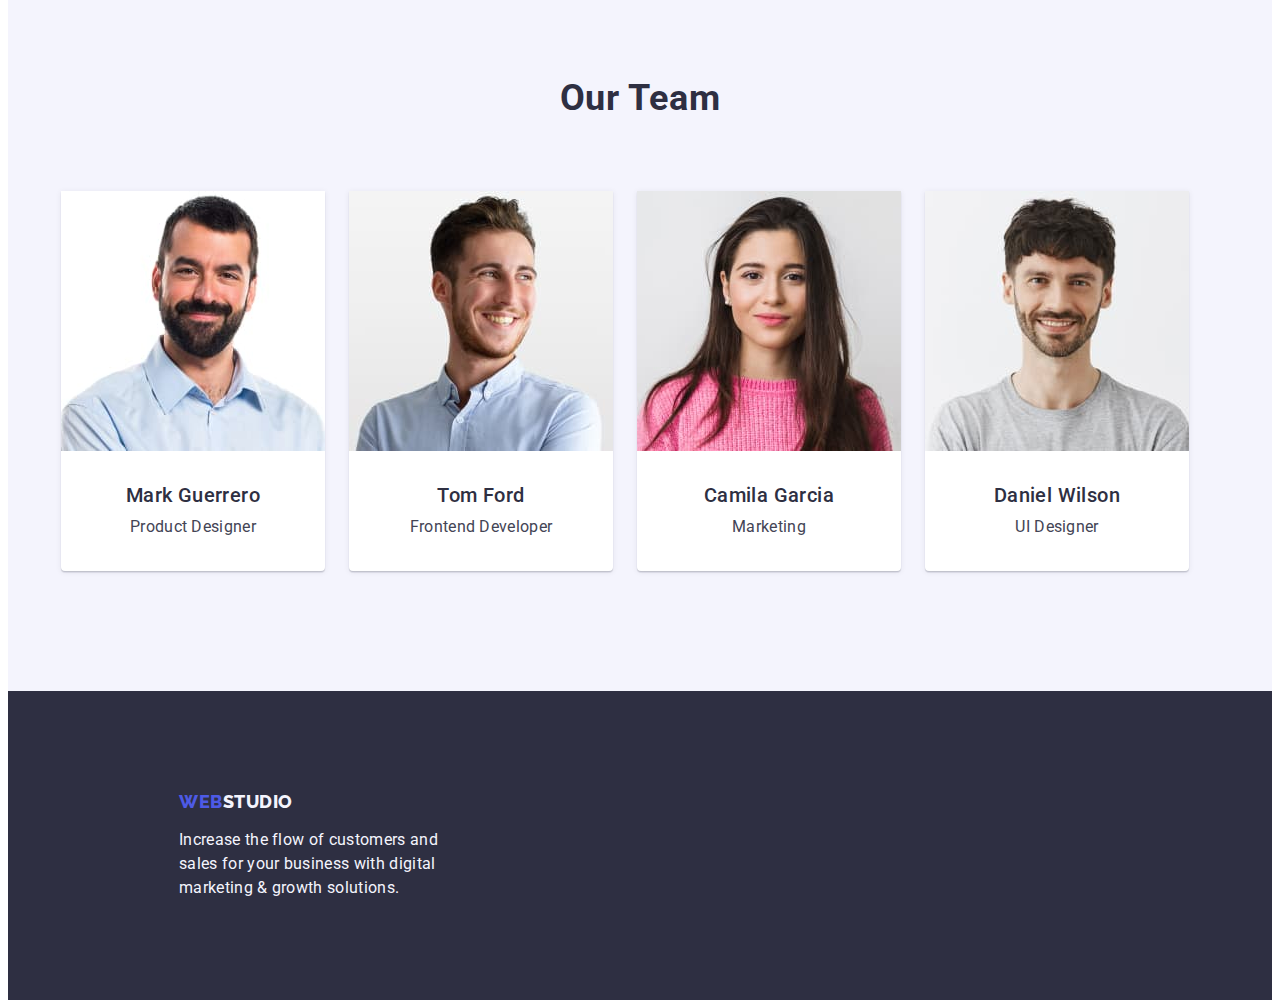
==== commit 728dd2b5: "correct" ====
--- a/index.html
+++ b/index.html
@@ -76,21 +76,21 @@
                 the perfect and creative solution.
               </p>
             </li>
-            <li>
+            <li class="active-list">
               <h3 class="activities-subtitle subtitle">Punctuality</h3>
               <p class="paragrapth">
                 Bring the key message to the brand's audience for the best price
                 within the shortest possible time.
               </p>
             </li>
-            <li>
+            <li class="active-list">
               <h3 class="activities-subtitle subtitle">Diligence</h3>
               <p class="paragrapth">
                 Research and confirm brands that present the strongest digital
                 growth opportunities and minimize risk.
               </p>
             </li>
-            <li>
+            <li class="active-list">
               <h3 class="activities-subtitle subtitle">Technologies</h3>
               <p class="paragrapth">
                 Design practice focused on digital experiences. We bring forth a
--- a/css/styles.css
+++ b/css/styles.css
@@ -31,8 +31,8 @@
 }
 .container {
   width: 1158px;
-  padding-left: 15px;
-  padding-right: 15px;
+  padding: 0 15px;
+
   margin: 0 auto;
   /* outline: 2px solid red; */
 }
@@ -67,6 +67,8 @@
 /* Header */
 .page-header {
   border-bottom: 1px solid var(--accent-color);
+  padding-top: 25px;
+  padding-bottom: 25px;
 }
 .header-container {
   display: flex;
@@ -101,17 +103,20 @@
 .menu {
   display: flex;
   gap: 40px;
+}
+
+.menu-link {
+  font-weight: 500;
+  font-size: 16px;
+  line-height: 1.5;
+  letter-spacing: 0.02em;
+  color: var(--overlays-shadows-headings);
+}
+/* .menu-link {
+  display: block;
   padding-top: 24px;
   padding-bottom: 24px;
-}
-
-.menu-link {
-  font-weight: 500;
-  font-size: 16px;
-  line-height: 1.5;
-  letter-spacing: 0.02em;
-  color: var(--overlays-shadows-headings);
-}
+} */
 
 .menu-link:hover,
 .menu-link:focus {
@@ -178,7 +183,8 @@
 }
 /* Activities */
 .activities {
-  padding: 120px 0;
+  padding-top: 120px;
+  padding-bottom: 120px;
 }
 .activities-list {
   display: flex;
@@ -193,7 +199,7 @@
 
 /* What are we doing */
 .doing {
-  padding: 120px 0;
+  padding-bottom: 120px;
 }
 .doing-title {
   line-height: 1.11;
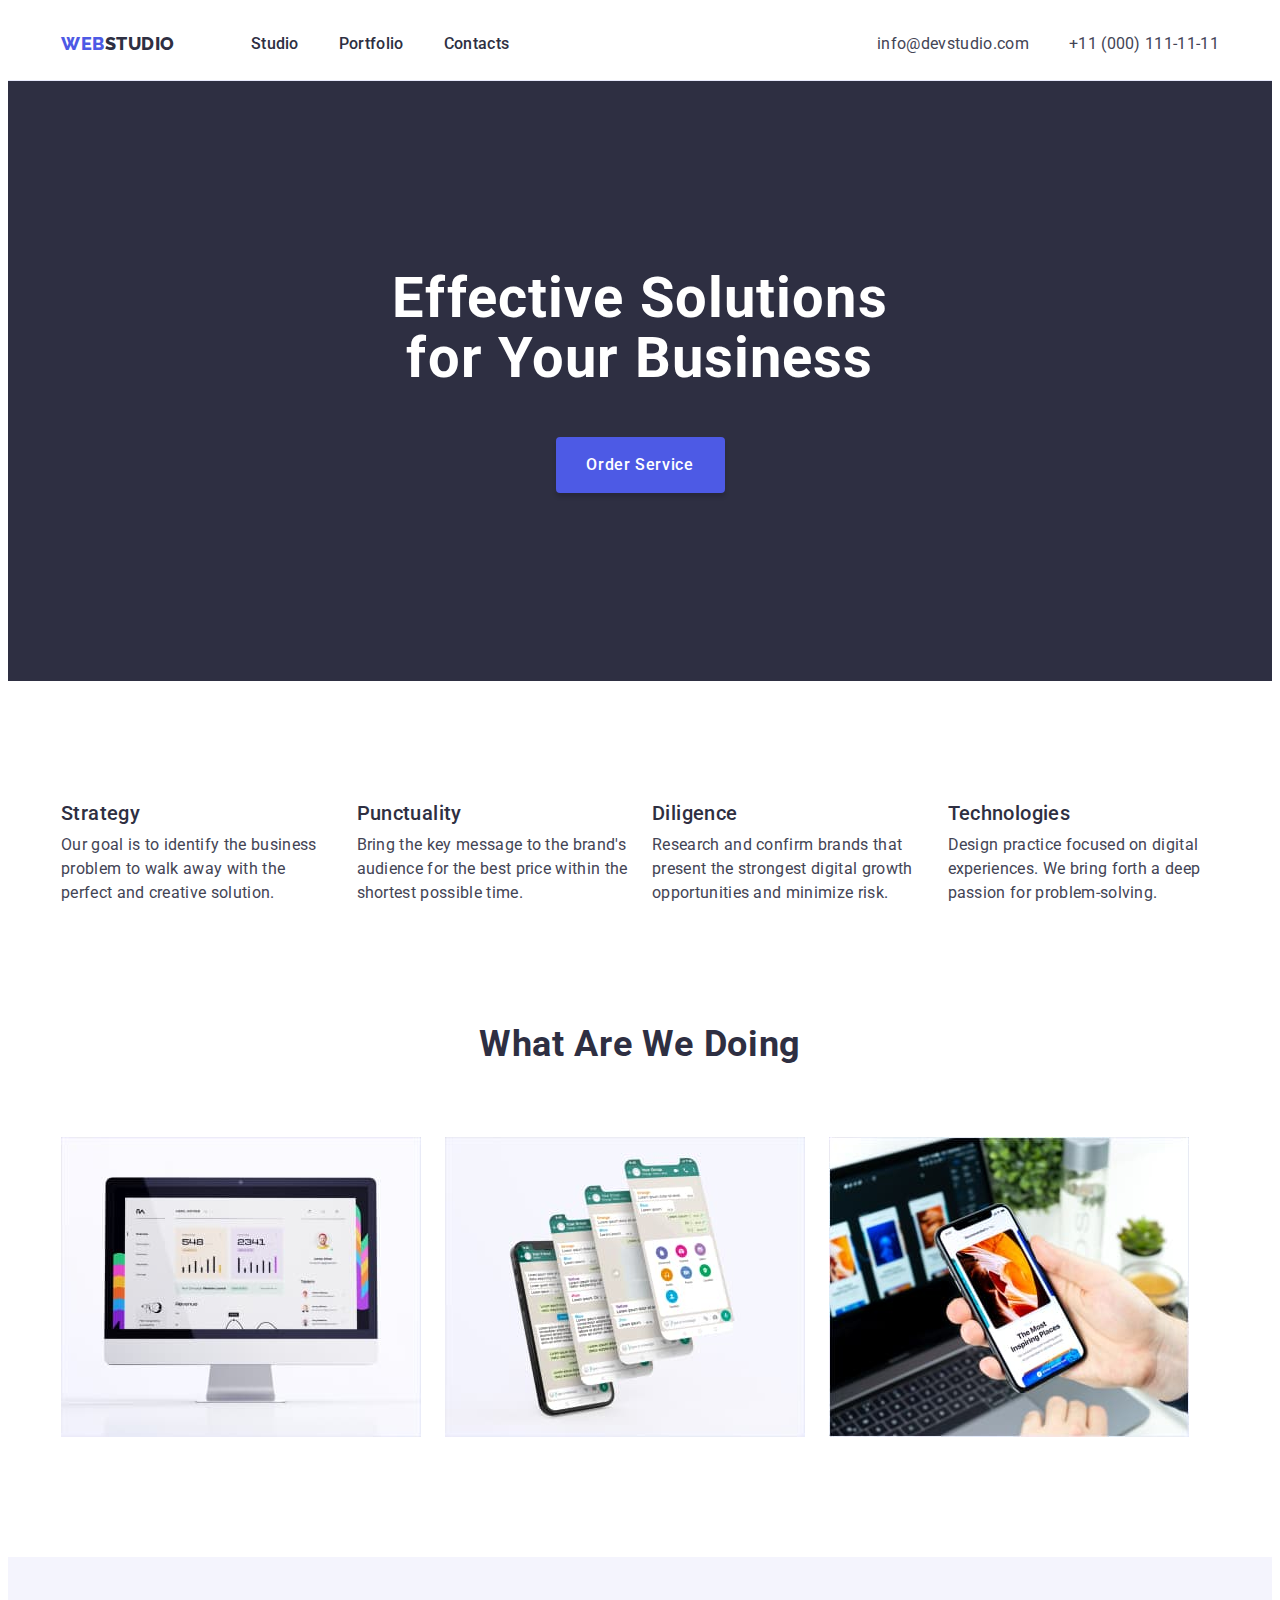
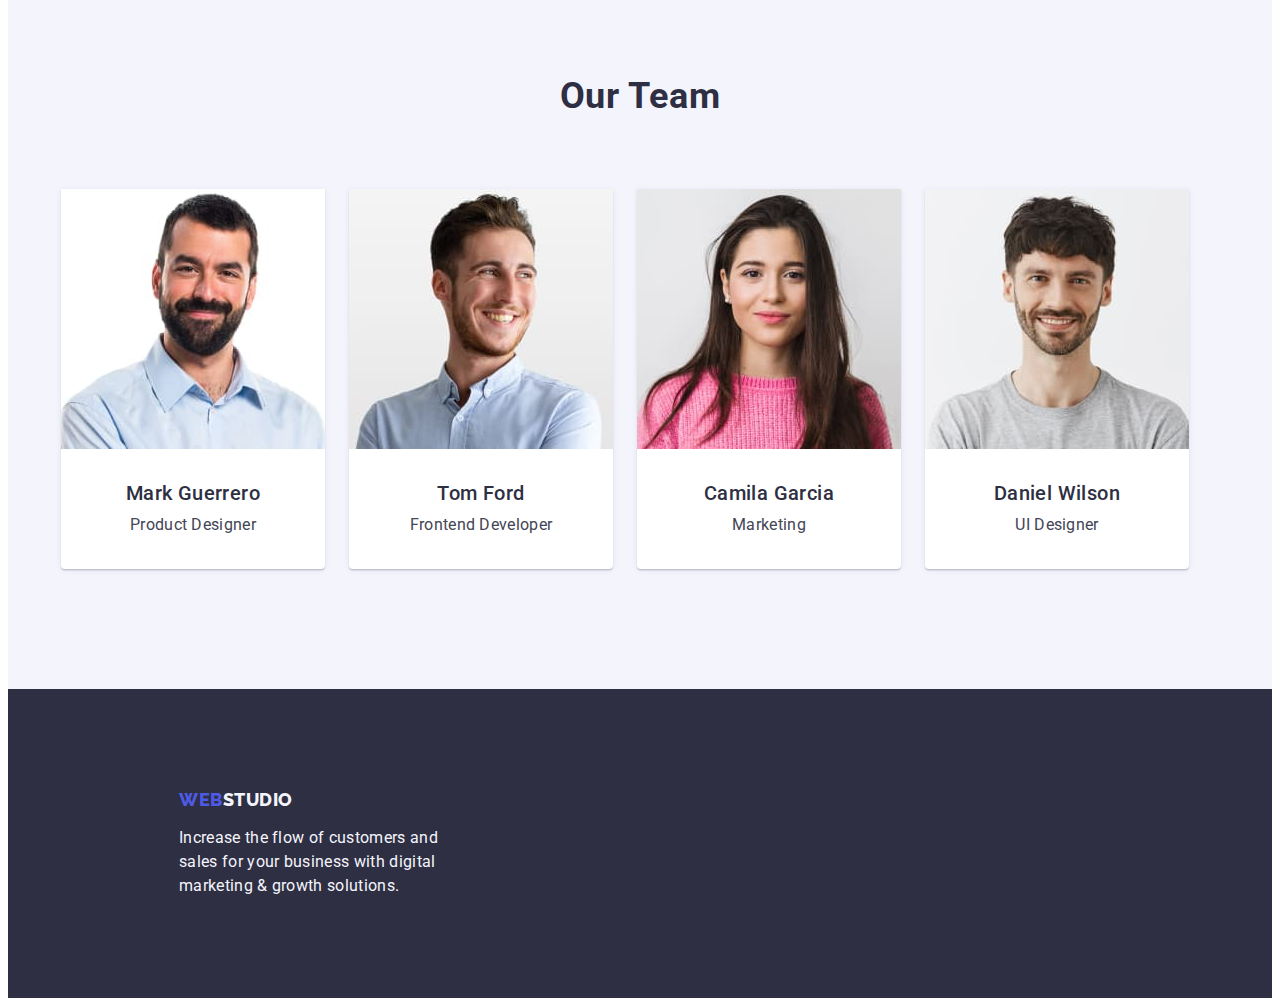
==== commit fd8cd8a9: "correct 3 section" ====
--- a/index.html
+++ b/index.html
@@ -105,7 +105,7 @@
         <div class="container">
           <h2 class="main-title doing-title">What are we doing</h2>
           <ul class="doing-list list">
-            <li>
+            <li class="image">
               <img
                 src="./images/img_1.jpg"
                 alt="computer monitor"
@@ -113,7 +113,7 @@
                 height="300"
               />
             </li>
-            <li>
+            <li class="image">
               <img
                 src="./images/img_2.jpg"
                 alt="duplicate phone screens"
@@ -121,7 +121,7 @@
                 height="300"
               />
             </li>
-            <li>
+            <li class="image">
               <img
                 src="./images/img_3.jpg"
                 alt="sync your phone and computer"
--- a/css/styles.css
+++ b/css/styles.css
@@ -18,13 +18,12 @@
 h3,
 h4,
 h5,
-h6 {
-  margin: 0;
-}
+h6,
 ul {
   margin: 0;
   padding: 0;
 }
+
 img {
   display: block;
   max-width: 100%;
@@ -67,8 +66,8 @@
 /* Header */
 .page-header {
   border-bottom: 1px solid var(--accent-color);
-  padding-top: 25px;
-  padding-bottom: 25px;
+  padding-top: 24px;
+  padding-bottom: 24px;
 }
 .header-container {
   display: flex;
